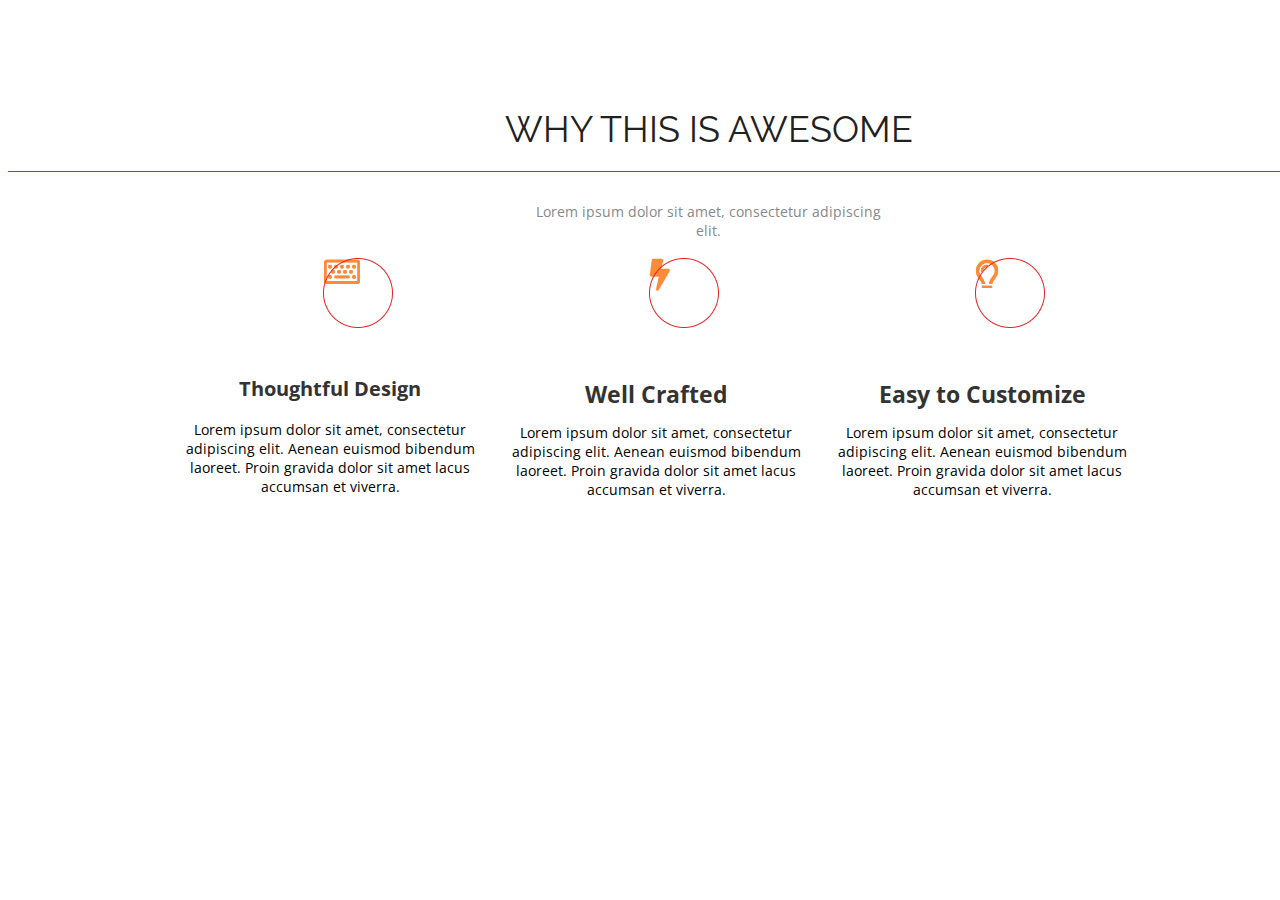
==== lesson 1/index.html @ b5c07af2 "change structure" ====
<!DOCTYPE html>
    <html>
        <head>
            <meta charset="UTF-8">
            <link rel="stylesheet" href="style.css">
            <link href="https://fonts.googleapis.com/css2?family=Open+Sans&family=Raleway&display=swap" rel="stylesheet">
            <title>Why this is awesome</title>

        </head>
        <body>
            <div class="container">

                <div class="header">
                    <h1>Why this is awesome</h1> 
                    <h2>Lorem ipsum dolor sit amet, consectetur adipiscing elit.</h2>
                </div>
                <div class="Features">
                    <div class="feature">
                        <div class="picture">
                            <img class="circle" src="img/circle.png" alt=" "/>
                            <img class="icon" src="img/noname image-1.png" alt=" "/>
                        </div>
                        <div class="title"><h3 class="title">Thoughtful Design</h3></div>
                        <div class="text">Lorem ipsum dolor sit amet, consectetur adipiscing 
                            elit. Aenean euismod bibendum laoreet. Proin 
                            gravida dolor sit amet lacus accumsan et viverra.
                        </div>
                    </div>

                    <div class="feature">
                        <div class="picture">
                            <img class="circle" src="img/circle.png" alt=" "/>
                            <img class="icon" src="img/noname image-2.png" alt=" "/>
                        </div>
                        <div class="title"><h3>Well Crafted</h3></div>
                        <div class="text">Lorem ipsum dolor sit amet, consectetur adipiscing 
                            elit. Aenean euismod bibendum laoreet. Proin 
                            gravida dolor sit amet lacus accumsan et viverra.
                        </div>
                    </div>

                    <div class="feature">
                        <div class="picture">
                            <img class="circle" src="img/circle.png" alt=" "/>
                            <img class="icon" src="img/noname image.png" alt=" "/>
                        </div>
                        <div class="title"><h3>Easy to Customize</h3></div>
                        <div class="text">Lorem ipsum dolor sit amet, consectetur adipiscing 
                            elit. Aenean euismod bibendum laoreet. Proin 
                            gravida dolor sit amet lacus accumsan et viverra.
                        </div>
                    </div>
                </div>
            </div>
        </body>
    </html>
---- lesson 1/style.css ----
.container {
    margin: 0 auto;
    background: white;
    max-width: 1400px;
    max-height: 595px;
    text-align: center;

}

.header {
    height: 250px;
}
.header h1 {
    font-family: 'Raleway', sans-serif;
    font-size: 36px;
    color: #212121;
    font-weight: 400;
    font-style: normal;
    text-transform: uppercase;
    text-align: center;
    padding: 100px 495px 25px 496px;
    margin: 0;
    border-bottom: 1px solid #E72424;
    width: 409px;
    height: 38px;
    
}


.header h2 {
    margin: 0;
    font-family: 'Open Sans', sans-serif;
    font-size: 14px;
    color: #86878B;
    font-weight: 400;
    font-style: normal;
    text-align: center;
    padding: 30px 518px 0 519px;
    width: 363px;
    height: 19px;
}


.Features {
    display: flex;
    justify-content: space-evenly;
    padding: 0 143px 89px 143px;
    
}

.feature {
    width: 350px;
    text-align: center;
    padding-left: 32px; 

}

.picture {
    position: relative;
    padding: 67px 0 30px 0;
    margin: auto;
    
}

.picture > img {
    position: absolute;
    top: 0;
    left: 140px;  
}

.picture > img:first-child {
    z-index: 2;
}

.title {
    font-family: 'Open Sans', sans-serif;
    font-size: 20px;
    color: #333333;
    font-weight: 700;
    font-style: normal;
    text-align: center;
    height: 29px;
}

.text {
    font-family: 'Open Sans', sans-serif;
    font-size: 14px;
    color: black;
    font-style: normal;
    font-weight: 400;
    padding-top: 16px;
}
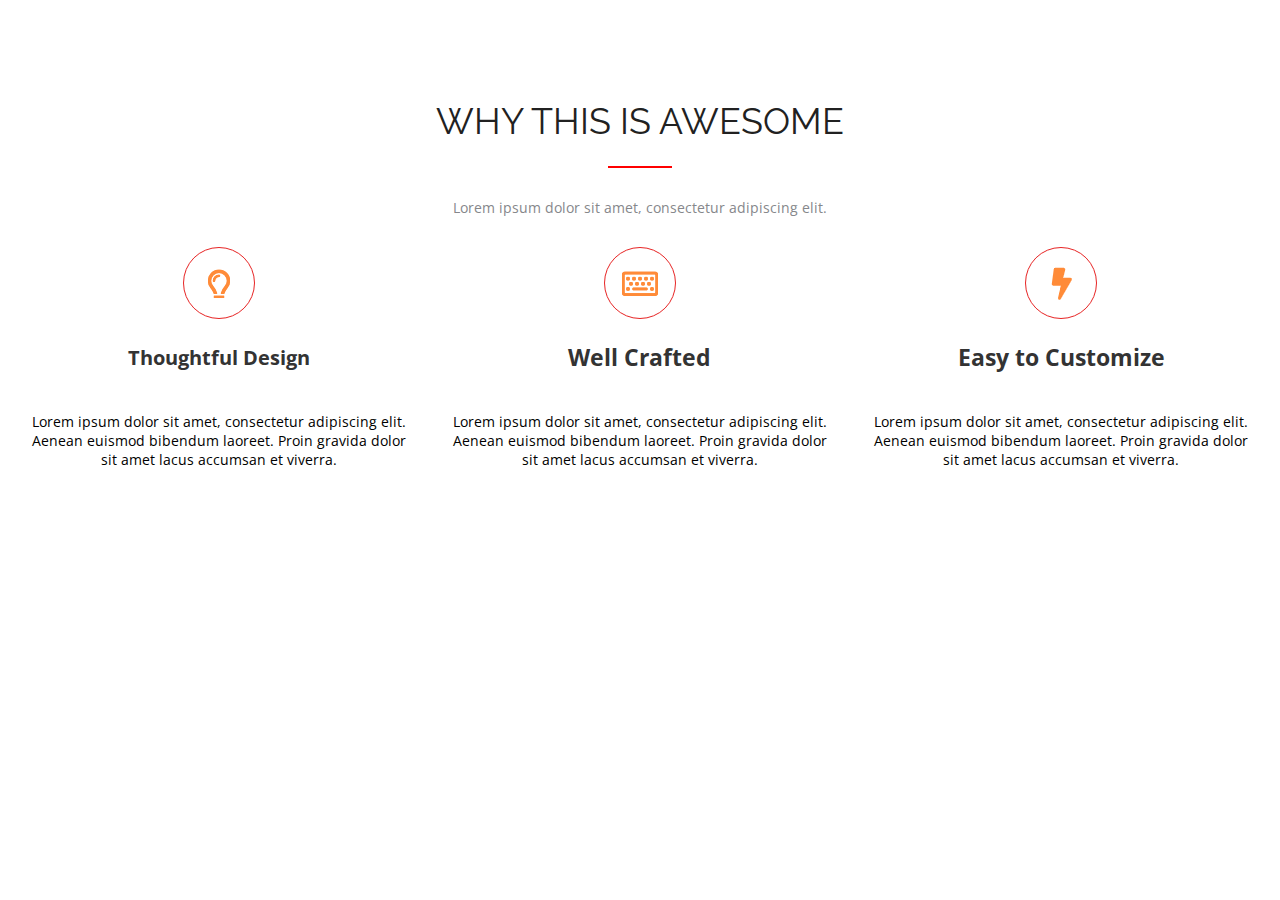
==== commit 3ae96cf2: "code correction by example lesson2" ====
--- a/lesson 1/index.html
+++ b/lesson 1/index.html
@@ -8,49 +8,50 @@
 
         </head>
         <body>
-            <div class="container">
 
                 <div class="header">
                     <h1>Why this is awesome</h1> 
+                    <hr class="red-bg" />
                     <h2>Lorem ipsum dolor sit amet, consectetur adipiscing elit.</h2>
                 </div>
-                <div class="Features">
-                    <div class="feature">
-                        <div class="picture">
-                            <img class="circle" src="img/circle.png" alt=" "/>
-                            <img class="icon" src="img/noname image-1.png" alt=" "/>
+                <div class="container">
+                    <div class="row">
+                        <div class="col-3">
+                            <div class="icon lamp">
+                                
+                                
+                            </div>
+                            <div class="title"><h3 class="title">Thoughtful Design</h3></div>
+                            <div class="text">Lorem ipsum dolor sit amet, consectetur adipiscing 
+                                elit. Aenean euismod bibendum laoreet. Proin 
+                                gravida dolor sit amet lacus accumsan et viverra.
+                            </div>
                         </div>
-                        <div class="title"><h3 class="title">Thoughtful Design</h3></div>
-                        <div class="text">Lorem ipsum dolor sit amet, consectetur adipiscing 
-                            elit. Aenean euismod bibendum laoreet. Proin 
-                            gravida dolor sit amet lacus accumsan et viverra.
+
+                        <div class="col-3">
+                            <div class="icon comp">
+                                
+                               
+                            </div>
+                            <div class="title"><h3>Well Crafted</h3></div>
+                            <div class="text">Lorem ipsum dolor sit amet, consectetur adipiscing 
+                                elit. Aenean euismod bibendum laoreet. Proin 
+                                gravida dolor sit amet lacus accumsan et viverra.
+                            </div>
                         </div>
-                    </div>
 
-                    <div class="feature">
-                        <div class="picture">
-                            <img class="circle" src="img/circle.png" alt=" "/>
-                            <img class="icon" src="img/noname image-2.png" alt=" "/>
-                        </div>
-                        <div class="title"><h3>Well Crafted</h3></div>
-                        <div class="text">Lorem ipsum dolor sit amet, consectetur adipiscing 
-                            elit. Aenean euismod bibendum laoreet. Proin 
-                            gravida dolor sit amet lacus accumsan et viverra.
-                        </div>
-                    </div>
-
-                    <div class="feature">
-                        <div class="picture">
-                            <img class="circle" src="img/circle.png" alt=" "/>
-                            <img class="icon" src="img/noname image.png" alt=" "/>
-                        </div>
-                        <div class="title"><h3>Easy to Customize</h3></div>
-                        <div class="text">Lorem ipsum dolor sit amet, consectetur adipiscing 
-                            elit. Aenean euismod bibendum laoreet. Proin 
-                            gravida dolor sit amet lacus accumsan et viverra.
+                        <div class="col-3">
+                            <div class="icon light">
+                                
+                               
+                            </div>
+                            <div class="title"><h3>Easy to Customize</h3></div>
+                            <div class="text">Lorem ipsum dolor sit amet, consectetur adipiscing 
+                                elit. Aenean euismod bibendum laoreet. Proin 
+                                gravida dolor sit amet lacus accumsan et viverra.
+                            </div>
                         </div>
                     </div>
                 </div>
-            </div>
         </body>
     </html>--- a/lesson 1/style.css
+++ b/lesson 1/style.css
@@ -1,14 +1,11 @@
-.container {
-    margin: 0 auto;
+body {
+    font-family: Arial, Helvetica, sans-serif;
     background: white;
-    max-width: 1400px;
-    max-height: 595px;
-    text-align: center;
-
+    
 }
 
 .header {
-    height: 250px;
+    text-align: center;
 }
 .header h1 {
     font-family: 'Raleway', sans-serif;
@@ -17,15 +14,21 @@
     font-weight: 400;
     font-style: normal;
     text-transform: uppercase;
-    text-align: center;
-    padding: 100px 495px 25px 496px;
-    margin: 0;
-    border-bottom: 1px solid #E72424;
-    width: 409px;
-    height: 38px;
     
+    line-height: 42px;
+    margin-top: 100px;
 }
 
+hr {
+    height: 2px;
+    width: 64px;
+    /*background-color: blue;*/
+}
+
+hr.red-bg {
+    background-color: red;
+    border: 0px;
+}
 
 .header h2 {
     margin: 0;
@@ -34,42 +37,61 @@
     color: #86878B;
     font-weight: 400;
     font-style: normal;
-    text-align: center;
-    padding: 30px 518px 0 519px;
-    width: 363px;
-    height: 19px;
+    line-height: 19px;
+    margin: 30px 0;
+    
+    
 }
 
 
-.Features {
-    display: flex;
-    justify-content: space-evenly;
-    padding: 0 143px 89px 143px;
-    
+.container {
+    width: 100%;
+    margin-right: auto;
+    margin-left: auto;
+    /*border: 1px solid red;*/
 }
 
-.feature {
-    width: 350px;
-    text-align: center;
-    padding-left: 32px; 
+.row {
+    display: flex;
+    flex-wrap: wrap;
+   /* border: 1px solid green;*/
 
 }
 
-.picture {
+.col-3 {
     position: relative;
-    padding: 67px 0 30px 0;
-    margin: auto;
-    
+    width: 100%;
+    min-height: 1px;
+    padding-right: 15px;
+    padding-left: 15px;
+    /*border: 1px solid blue;*/
+    flex-basis: 0;
+    -webkit-box-flex: 1;
+    -ms-flex-positive: 1;
+    flex-grow: 1;
+    max-width: 100%;
 }
 
-.picture > img {
-    position: absolute;
-    top: 0;
-    left: 140px;  
+
+.icon {
+    border: 1px solid #E72424;
+    width: 70px;
+    height: 70px;
+    border-radius: 50%;
+    margin-right: auto;
+    margin-left: auto;
+    display: flex;
+    justify-content: center;
+}
+.lamp {
+    background: url('../lesson 1/img/lamp.png') center center no-repeat;
+}
+.comp {
+    background: url('../lesson 1/img/comp.png') center center no-repeat;
 }
 
-.picture > img:first-child {
-    z-index: 2;
+.light {
+    background: url('../lesson 1/img/light.png') center center no-repeat;
 }
 
 .title {
@@ -77,9 +99,10 @@
     font-size: 20px;
     color: #333333;
     font-weight: 700;
+    line-height: 27px;
     font-style: normal;
     text-align: center;
-    height: 29px;
+    margin: 25px 0;
 }
 
 .text {
@@ -89,4 +112,6 @@
     font-style: normal;
     font-weight: 400;
     padding-top: 16px;
+    line-height: 19px;
+    text-align: center;
 }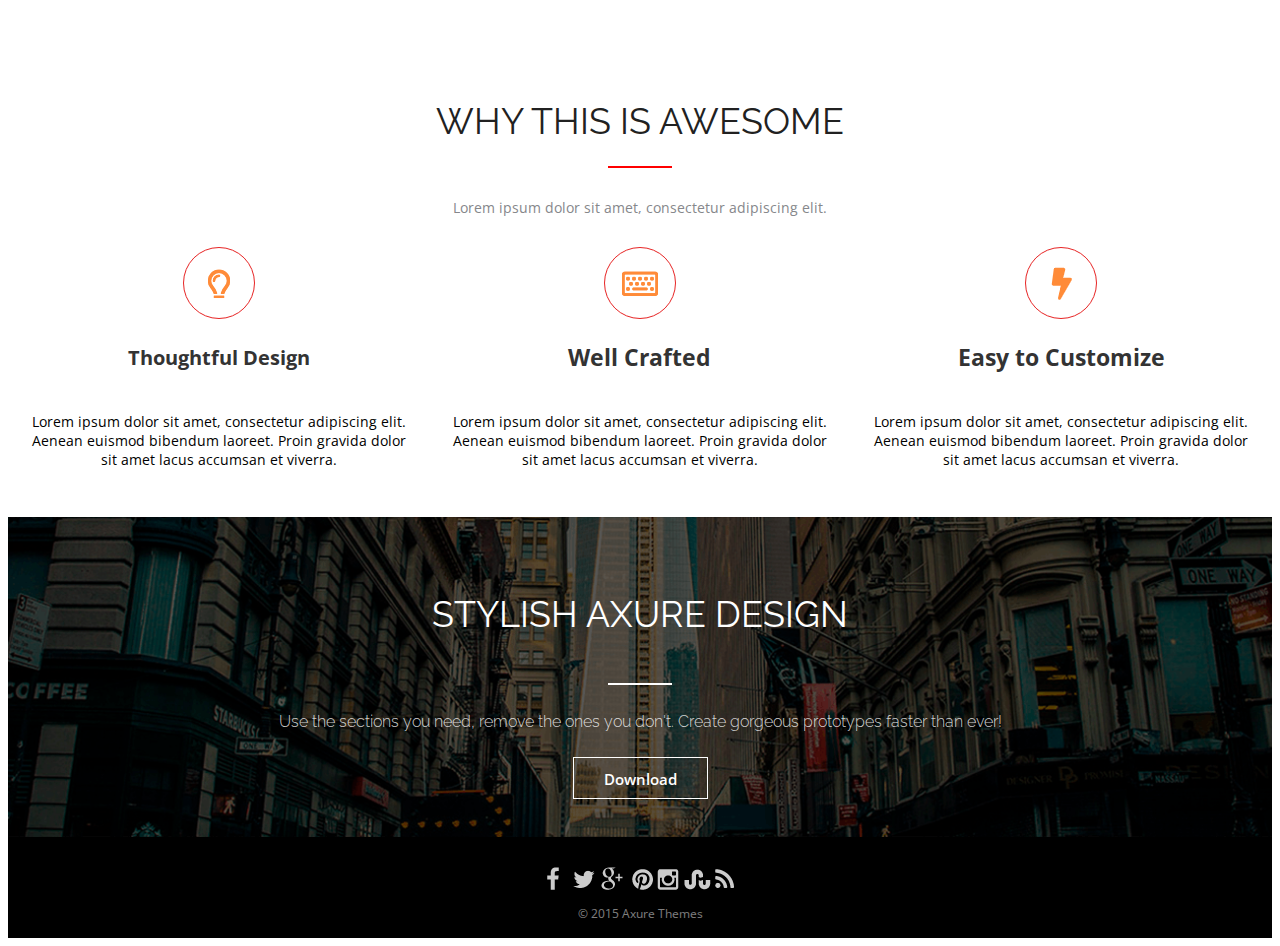
==== commit 8cbd9b60: "page 3" ====
--- a/lesson 1/index.html
+++ b/lesson 1/index.html
@@ -53,5 +53,33 @@
                         </div>
                     </div>
                 </div>
+                
+                <div class="container-2">
+                    <div class="about">
+                        <h4>STYLISH AXURE DESIGN</h4>
+                        <hr class="white-bg" />
+                        <h5>Use the sections you need, remove the ones you don't.  Create gorgeous prototypes faster than ever!</h5>
+                        <div class="button">
+                            <button type="button">Download</button>
+                        </div>
+                    </div>
+                </div>
+
+                
+                
+
+
+                <div class="footer">
+                    <nav class="footer-navigation">
+                        <a href="https://www.facebook.com"><img src="../lesson 3/img/logo-f.png"></a>
+                        <a href="https://twitter.com"><img src="../lesson 3/img/logo-t.png"></a>
+                        <a href="https://www.google.by/?gws_rd=ssl"><img src="../lesson 3/img/logo-g.png"></a>
+                        <a href="https://www.pinterest.ru"><img src="../lesson 3/img/logo-p.png"></a>
+                        <a href="https://www.instagram.com"><img src="../lesson 3/img/logo-i.png"></a>
+                        <a href="https://www.flaticon.com/ru/stickers"><img src="../lesson 3/img/logo-l.png"></a>
+                        <a href="https://play.google.com/store/apps/details?id=com.adobe.reader&hl=ru&gl=US"><img src="../lesson 3/img/logo-o.png"></a>
+                    </nav>
+                    <p>© 2015 Axure Themes</p>
+                </div>
         </body>
     </html>--- a/lesson 1/style.css
+++ b/lesson 1/style.css
@@ -114,4 +114,129 @@
     padding-top: 16px;
     line-height: 19px;
     text-align: center;
+}
+
+
+.container-2 {
+    
+    background: url('../lesson 3/img/fon.png') center center no-repeat;
+    margin: auto;
+    width: 100%;
+    position: relative;
+    
+    background-size: cover;
+    /*max-width: 1400px;
+    min-height: 326px;*/
+    
+}
+
+.container-2:after {
+    position: absolute;
+    background: rgba(0, 0, 0, 0.65);
+    z-index: 2;
+    content: '';
+    top: 0;
+    left: 0;
+    right: 0;
+    bottom: 0;
+}
+
+.about {
+    position: relative;
+    z-index: 3;
+}
+
+
+h4 {
+    font-family: Raleway;
+    font-style: normal;
+    font-weight: normal;
+    font-size: 36px;
+    line-height: 42px;
+    text-align: center;
+    color: #FFFFFF;
+    text-transform: uppercase;
+
+    padding: 76px 0 0;
+    
+}
+
+hr.white-bg {
+    background: #FFFFFF;
+    border: 0px;
+    height: 2px;
+    width: 64px;
+}
+
+h5 {
+    font-family: Raleway;
+    font-style: normal;
+    font-weight: 300;
+    font-size: 16px;
+    line-height: 19px;
+    text-align: center;
+    color: rgba(255, 255, 255, 0.8);
+
+}
+
+
+.button {
+    display: flex;
+    justify-content: center;
+    padding-bottom: 38px;
+}
+button {
+    background: none;
+    padding: 11px 26px;
+    text-align: center;
+    font-family: 'Open Sans';
+    font-style: normal;
+    font-weight: 600;
+    font-size: 15px;
+    line-height: 20px;
+    width: 135px;
+    height: 42px;
+    border: 1px solid #FFFFFF;
+    color: #FFFFFF;
+    display: flex;
+    justify-content: center;
+
+}
+
+.footer {
+    background: #000000;
+    margin: 0;
+    height: 101px;
+    display: flex;
+    flex-direction: column;
+    /*justify-content: center;*/
+    
+
+}
+
+.footer-navigation {
+    display: flex;
+    justify-content: center;
+    padding: 30px 0 0;
+   
+}
+
+.footer-navigation img {
+    width: 100%;
+    max-height: 30px;
+    
+}
+
+.footer p {
+    font-family: 'Open Sans';
+    font-style: normal;
+    font-weight: normal;
+    font-size: 12px;
+    line-height: 16px;
+    text-align: center;
+
+    
+    color: rgba(255, 255, 255, 0.5);
+    height: 15px;
+    
 }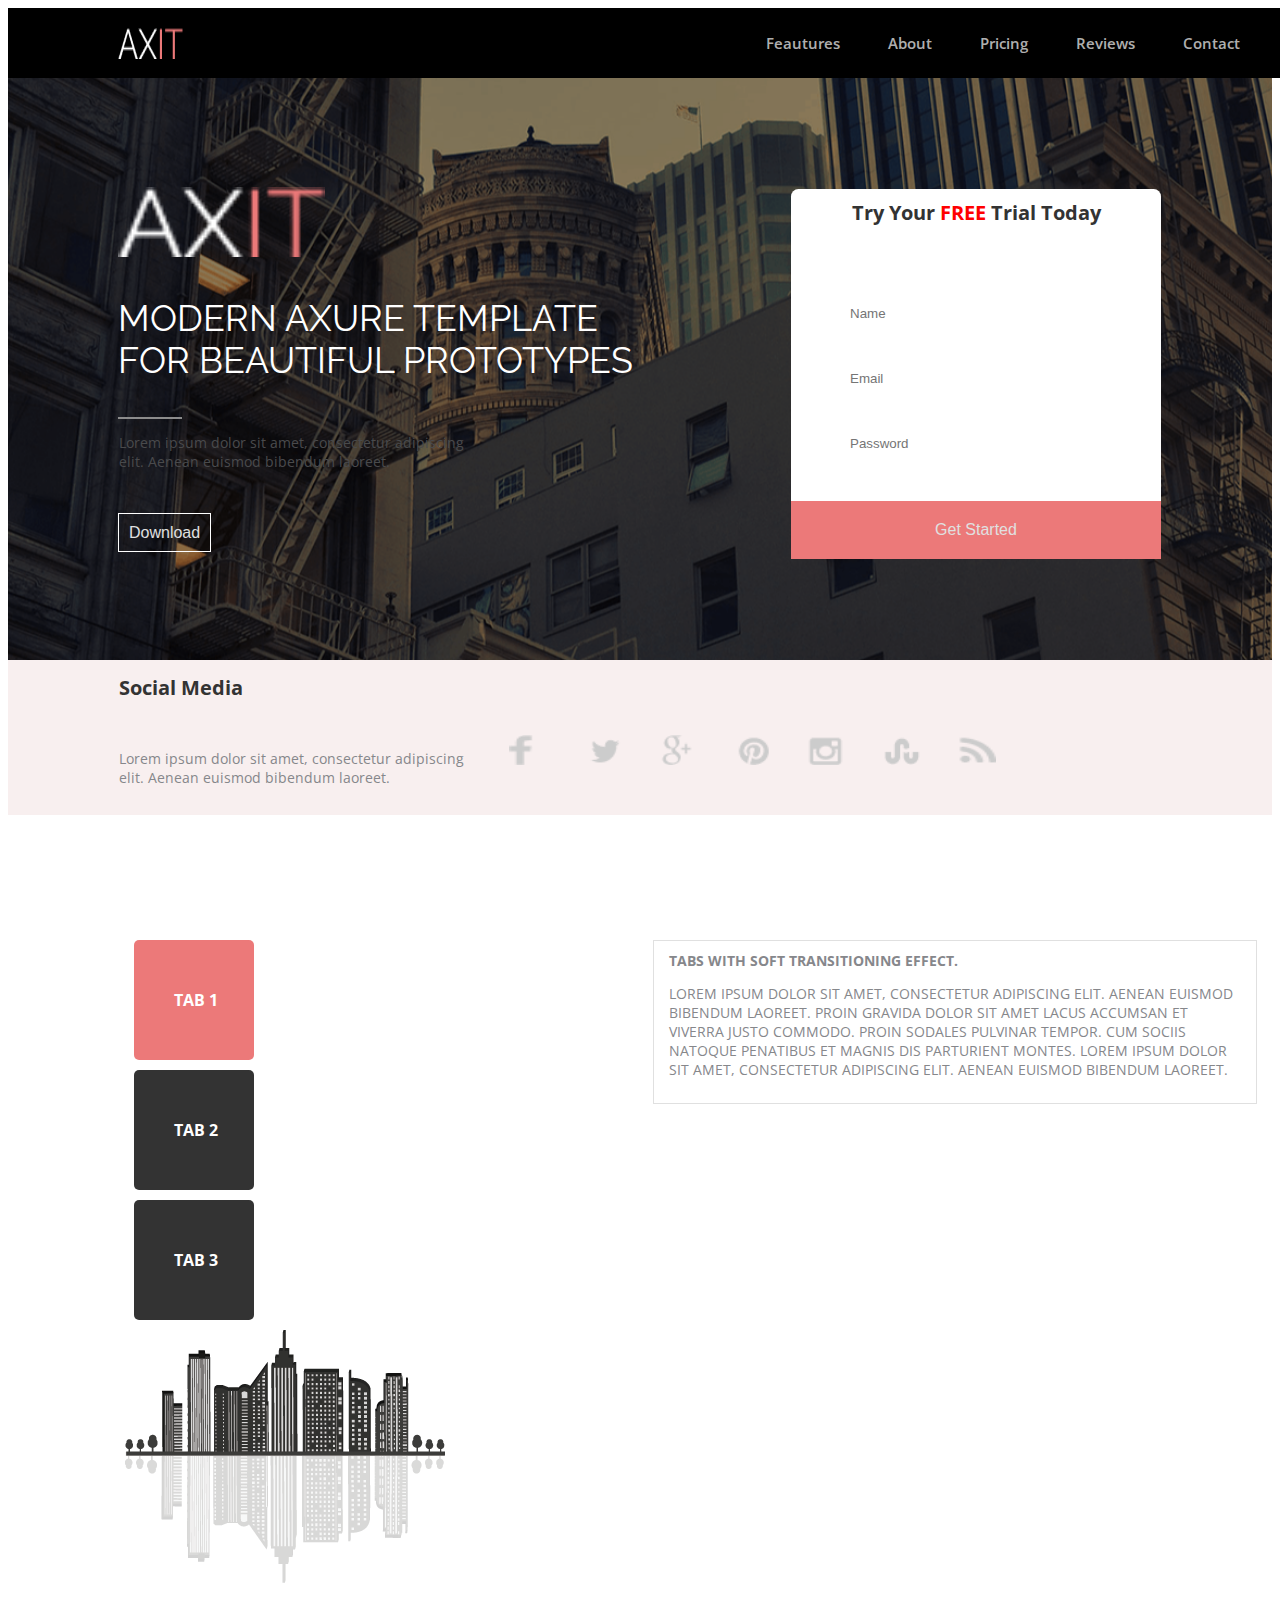
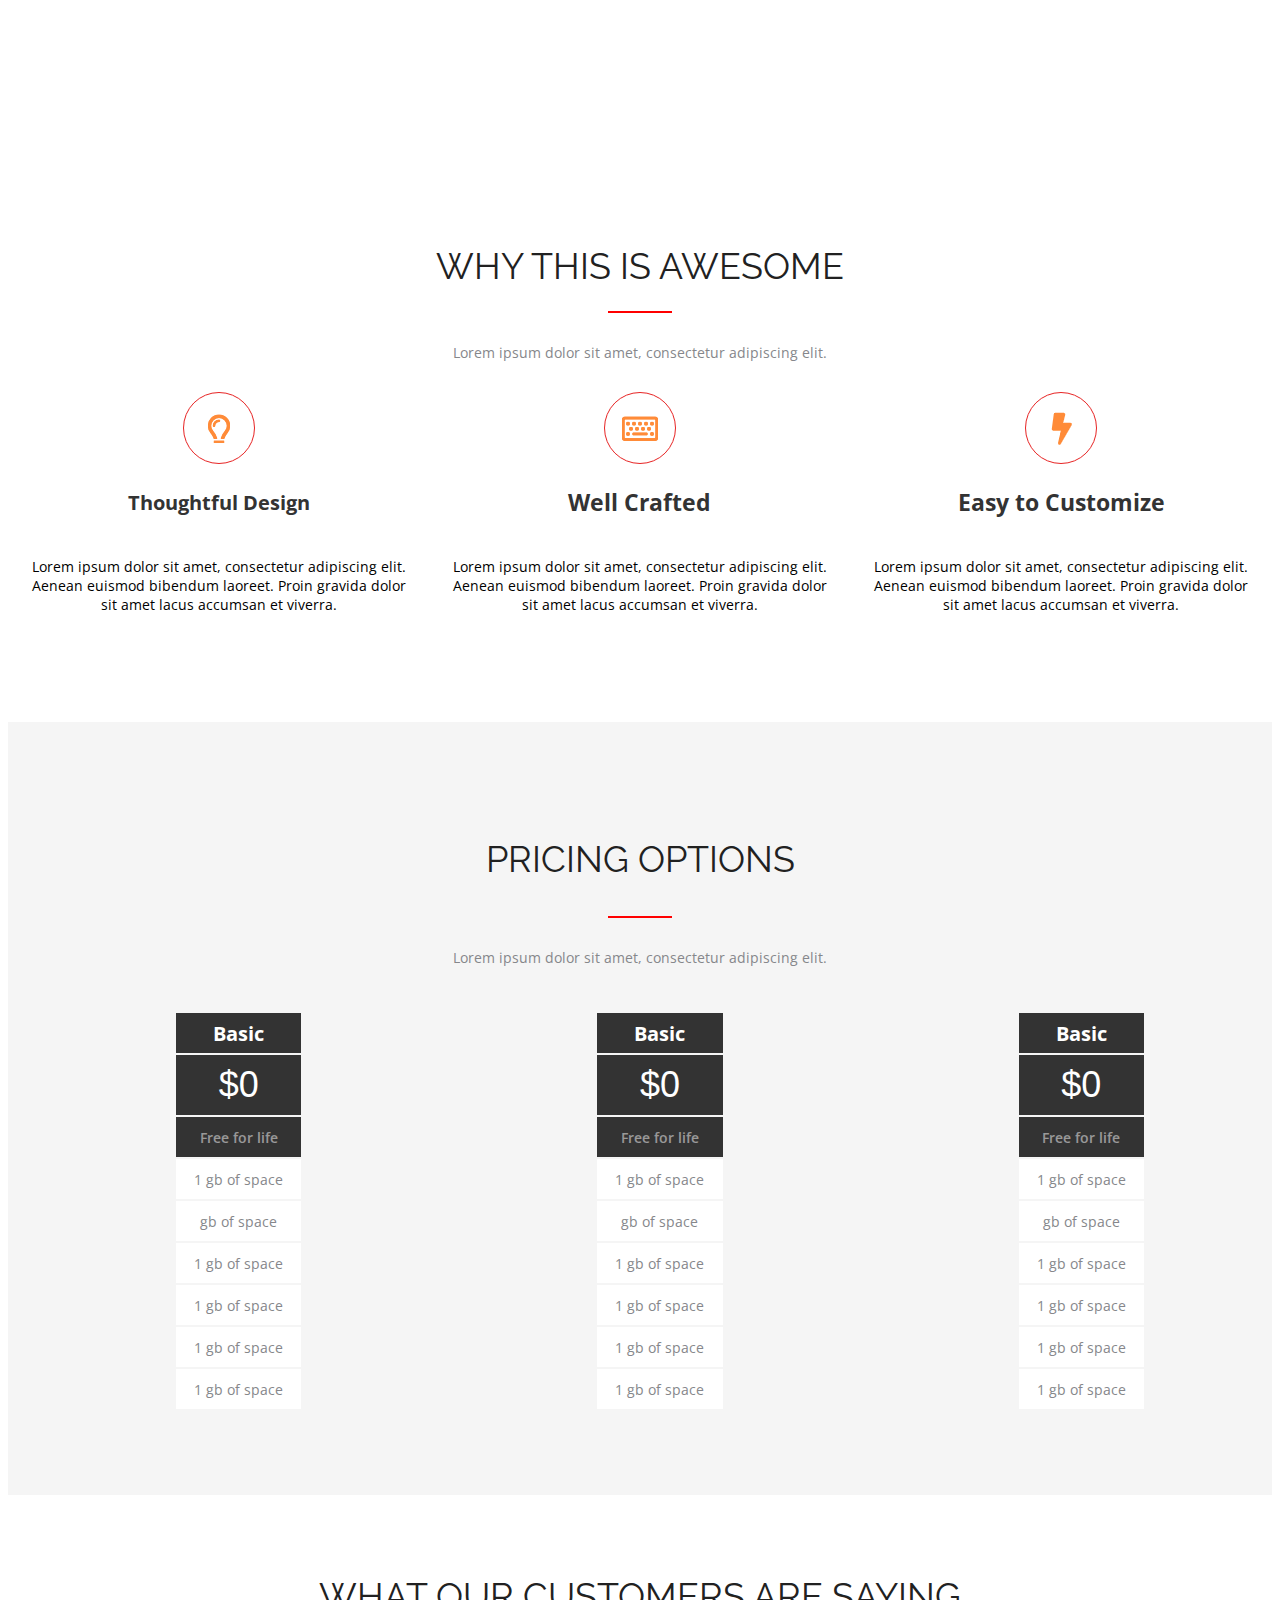
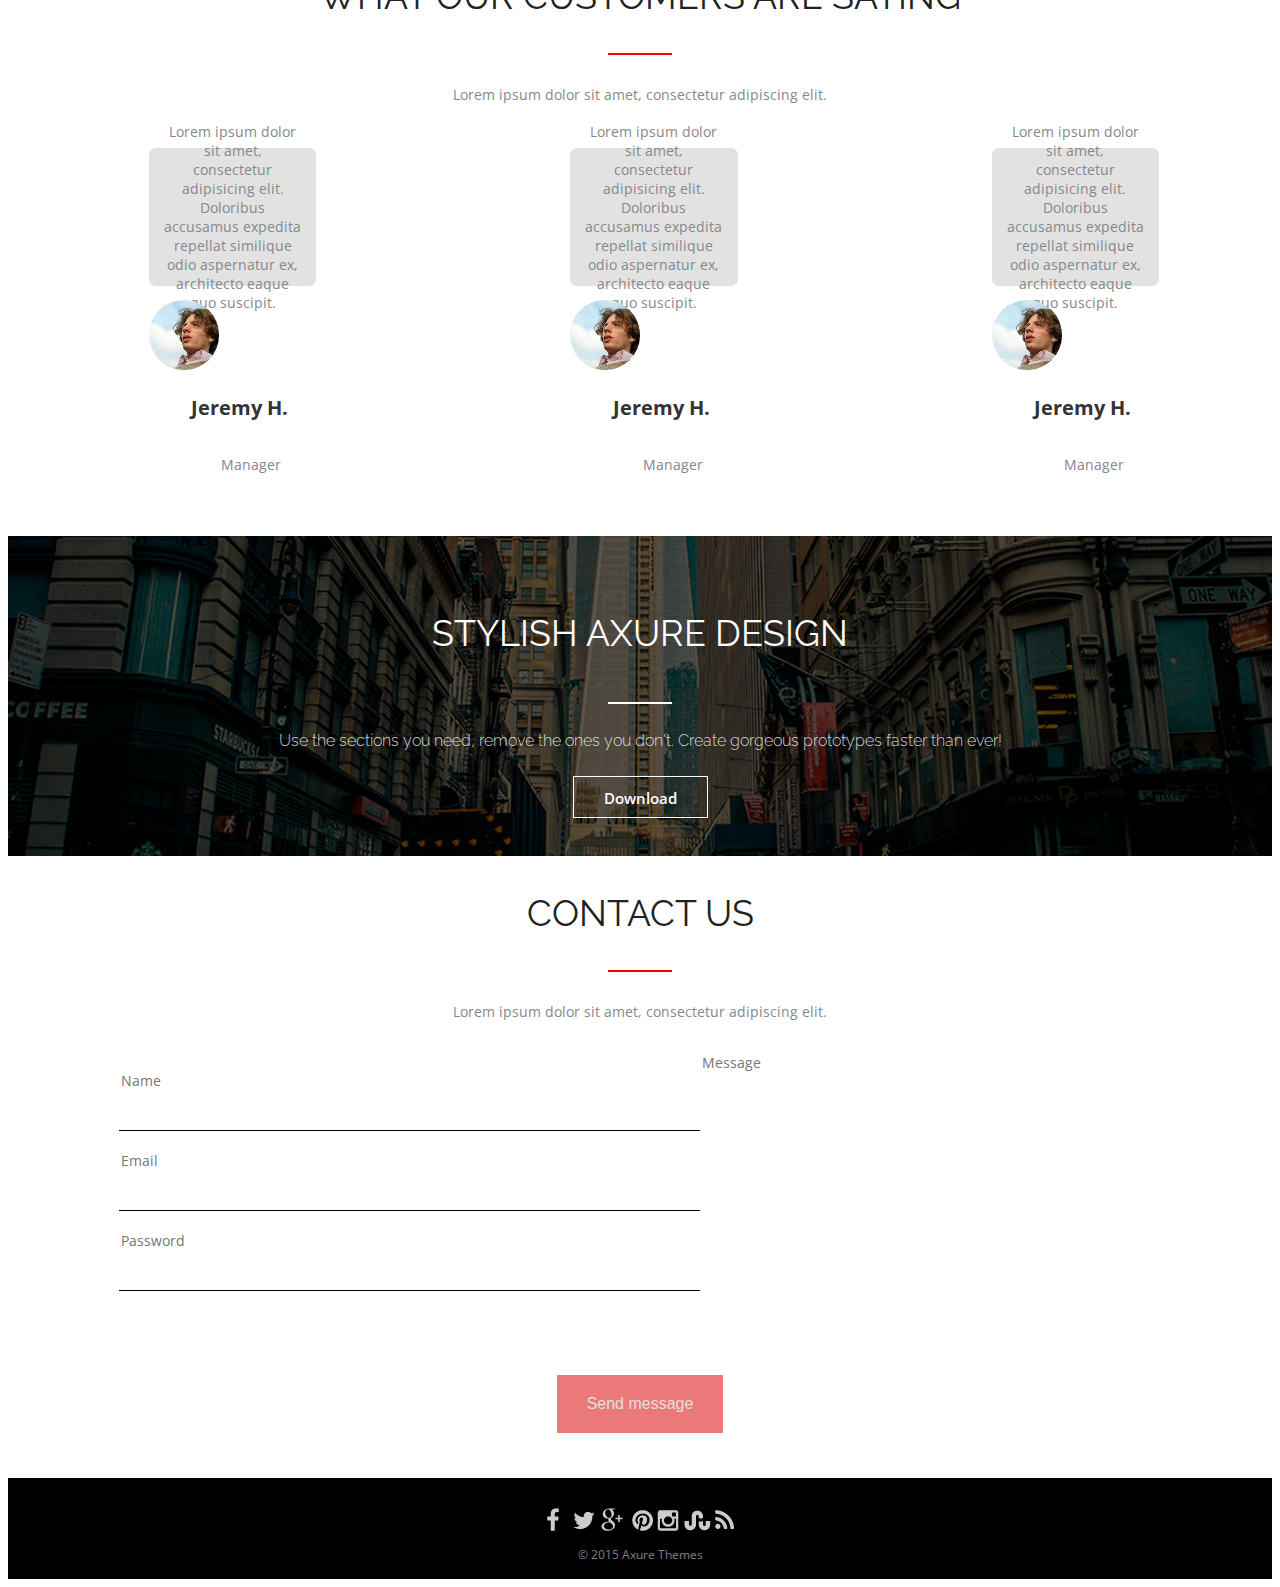
==== commit a94843ed: "lesson3+lesson4" ====
--- a/lesson 1/index.html
+++ b/lesson 1/index.html
@@ -8,8 +8,96 @@
 
         </head>
         <body>
-
-                <div class="header">
+            <div class="main-header">
+                <img src="../lesson 4/logotype.png" alt="logotype" />
+                <nav class="main-nav">
+                
+                        <a href="#feautures">Feautures</a>
+                        <a href="#about">About</a>
+                        <a href="#pricing">Pricing</a>
+                        <a href="#reviews">Reviews</a>
+                        <a href="#contact">Contact</a>
+                
+
+                </nav>
+            </div>
+
+            <div class="container-5">
+                <div class="text-container-5">
+                    <img class="main-logo" src="../lesson 4/logotype.png" alt="logotype"/>
+                    <p class="main-info">
+                        MODERN AXURE TEMPLATE FOR BEAUTIFUL PROTOTYPES
+                    </p>
+                    <hr class="white-bg" />
+                    <p class="info-social">Lorem ipsum dolor sit amet, consectetur adipiscing elit. 
+                        Aenean euismod bibendum laoreet.</p>
+                    <div class="button-main">
+                        <a href="#button">Download</a>
+                    </div>
+                </div>    
+                <div class="forma">
+                    <form>
+                        <legend>Try Your <font color="red"> FREE</font> Trial Today</legend>                                <input type="text" required placeholder="Name"></br>
+                        <input type="email" required placeholder="Email"></br>
+                        <input type="password" required placeholder="Password"></br>
+                        <a class="forma-1" href="#button-1">Get Started</a>
+                    </form>
+                </div>
+                
+            </div>
+
+            <div class="social">
+                <p class="social-media">Social Media</p>
+                <div class="about-social">
+                    <p class="info-social">Lorem ipsum dolor sit amet, consectetur adipiscing elit. 
+                        Aenean euismod bibendum laoreet.</p>
+                    <nav class="navigation">
+                        <a href="https://www.facebook.com"><img src="../lesson 3/img/logo-f.png"></a>
+                        <a href="https://twitter.com"><img src="../lesson 3/img/logo-t.png"></a>
+                        <a href="https://www.google.by/?gws_rd=ssl"><img src="../lesson 3/img/logo-g.png"></a>
+                        <a href="https://www.pinterest.ru"><img src="../lesson 3/img/logo-p.png"></a>
+                        <a href="https://www.instagram.com"><img src="../lesson 3/img/logo-i.png"></a>
+                        <a href="https://www.flaticon.com/ru/stickers"><img src="../lesson 3/img/logo-l.png"></a>
+                        <a href="https://play.google.com/store/apps/details?id=com.adobe.reader&hl=ru&gl=US"><img src="../lesson 3/img/logo-o.png"></a>
+                    </nav>
+                </div>
+            </div>
+
+
+
+            <div id="feautures" class="container tabs-box">
+                <div class="row">
+                    <input type="radio" name="tab-btn" id="tab-btn-1" value="" checked="checked" />
+                    <input type="radio" name="tab-btn" id="tab-btn-2" />
+                    <input type="radio" name="tab-btn" id="tab-btn-3" />
+                    <div class="col-3 tabs-container">
+                        <div class="tabs">
+                            <label for="tab-btn-1"><div>Tab 1</div></label>
+                            <label for="tab-btn-2"><div>Tab 2</div></label>
+                            <label for="tab-btn-3"><div>Tab 3</div></label>
+                        </div>
+                    </div>
+                    <div class="col-3 tabs-text-container">
+                        <div id="text-block-1"><strong>Tabs with soft transitioning effect.</strong><br/>
+                            <p>Lorem ipsum dolor sit amet, consectetur adipiscing elit. Aenean euismod 
+                                bibendum laoreet. Proin gravida dolor sit amet lacus accumsan et viverra 
+                                justo commodo. Proin sodales pulvinar tempor. Cum sociis natoque 
+                                penatibus et magnis dis parturient montes.
+                                
+                                Lorem ipsum dolor sit amet, consectetur adipiscing elit. Aenean euismod 
+                                bibendum laoreet.</p>
+                        </div>
+                        <div id="text-block-2">Text 2</div>
+                        <div id="text-block-3">Text 3</div>
+                    </div>
+                    <div class="town">
+                        <img src="../lesson 4/town.png" alt="town" />
+                    </div>
+                </div>
+            </div>
+                
+
+                <div id="about" class="header">
                     <h1>Why this is awesome</h1> 
                     <hr class="red-bg" />
                     <h2>Lorem ipsum dolor sit amet, consectetur adipiscing elit.</h2>
@@ -18,8 +106,6 @@
                     <div class="row">
                         <div class="col-3">
                             <div class="icon lamp">
-                                
-                                
                             </div>
                             <div class="title"><h3 class="title">Thoughtful Design</h3></div>
                             <div class="text">Lorem ipsum dolor sit amet, consectetur adipiscing 
@@ -27,11 +113,8 @@
                                 gravida dolor sit amet lacus accumsan et viverra.
                             </div>
                         </div>
-
-                        <div class="col-3">
-                            <div class="icon comp">
-                                
-                               
+                        <div class="col-3">
+                            <div class="icon comp">    
                             </div>
                             <div class="title"><h3>Well Crafted</h3></div>
                             <div class="text">Lorem ipsum dolor sit amet, consectetur adipiscing 
@@ -39,11 +122,8 @@
                                 gravida dolor sit amet lacus accumsan et viverra.
                             </div>
                         </div>
-
-                        <div class="col-3">
-                            <div class="icon light">
-                                
-                               
+                        <div class="col-3">
+                            <div class="icon light"> 
                             </div>
                             <div class="title"><h3>Easy to Customize</h3></div>
                             <div class="text">Lorem ipsum dolor sit amet, consectetur adipiscing 
@@ -53,7 +133,110 @@
                         </div>
                     </div>
                 </div>
-                
+
+                <div id="pricing" class="container-grey">
+                <div class="container-3">
+                    <p class="block-title">pricing options</p>
+                    <hr class="red-bg" />
+                    <h2>Lorem ipsum dolor sit amet, consectetur adipiscing elit.</h2>
+                    <div class="row">
+                        <div class="col-3">
+                            <ul class="price-list">
+                                <li><span>Basic</span></li>
+                                <li><span>$0</span></li>
+                                <li><span>Free for life</span></li>
+                                <li><span>1 gb of space</span></li>
+                                <li><span>gb of space</span></li>
+                                <li><span>1 gb of space</span></li>
+                                <li><span>1 gb of space</span></li>
+                                <li><span>1 gb of space</span></li>
+                                <li><span>1 gb of space</span></li>
+                            </ul>
+                        </div>
+                        <div class="col-3">
+                            <ul class="price-list">
+                                <li><span>Basic</span></li>
+                                <li><span>$0</span></li>
+                                <li><span>Free for life</span></li>
+                                <li><span>1 gb of space</span></li>
+                                <li><span>gb of space</span></li>
+                                <li><span>1 gb of space</span></li>
+                                <li><span>1 gb of space</span></li>
+                                <li><span>1 gb of space</span></li>
+                                <li><span>1 gb of space</span></li>
+                            </ul>
+                        </div>
+                        <div class="col-3">
+                            <ul class="price-list">
+                                <li><span>Basic</span></li>
+                                <li><span>$0</span></li>
+                                <li><span>Free for life</span></li>
+                                <li><span>1 gb of space</span></li>
+                                <li><span>gb of space</span></li>
+                                <li><span>1 gb of space</span></li>
+                                <li><span>1 gb of space</span></li>
+                                <li><span>1 gb of space</span></li>
+                                <li><span>1 gb of space</span></li>
+                            </ul>
+                        </div>
+                    </div>
+                </div>
+                </div>
+
+                <div id="reviews" class="container-4">
+                    <p class="block-title">what our customers are saying</p>
+                    <hr class="red-bg" />
+                    <h2>Lorem ipsum dolor sit amet, consectetur adipiscing elit.</h2>
+                    <div class="row">
+                        <div class="col-3">
+                            <p class="info-text">Lorem ipsum dolor sit amet, 
+                                consectetur adipisicing elit. Doloribus 
+                                accusamus expedita repellat similique 
+                                odio aspernatur ex, architecto eaque 
+                                quo suscipit.
+                            </p>
+                            <div class="info">
+                                <img src="../lesson 4/avatar.png" alt=""/>
+                                <div class="job">
+                                    <p class="name">Jeremy H.</p>
+                                    <p class="prof">Manager</p>
+                                </div>
+                            </div>
+                        </div>
+                        <div class="col-3">
+                            <p class="info-text">Lorem ipsum dolor sit amet, 
+                                consectetur adipisicing elit. Doloribus 
+                                accusamus expedita repellat similique 
+                                odio aspernatur ex, architecto eaque 
+                                quo suscipit.
+                            </p>
+                            <div class="info">
+                                <img src="../lesson 4/avatar.png" alt=""/>
+                                <div class="job">
+                                    <p class="name">Jeremy H.</p>
+                                    <p class="prof">Manager</p>
+                                </div>
+                            </div>
+                        </div>
+                        <div class="col-3">
+                            <p class="info-text">Lorem ipsum dolor sit amet, 
+                                consectetur adipisicing elit. Doloribus 
+                                accusamus expedita repellat similique 
+                                odio aspernatur ex, architecto eaque 
+                                quo suscipit.
+                            </p>
+                            <div class="info">
+                                <img src="../lesson 4/avatar.png" alt=""/>
+                                <div class="job">
+                                    <p class="name">Jeremy H.</p>
+                                    <p class="prof">Manager</p>
+                                </div>
+                            </div>
+                        </div>
+                        
+                    </div>
+                </div>
+
                 <div class="container-2">
                     <div class="about">
                         <h4>STYLISH AXURE DESIGN</h4>
@@ -65,9 +248,24 @@
                     </div>
                 </div>
 
-                
-                
-
+                <div id="contact" class="container-6">
+                    <p class="contact-us">contact us</p>
+                    <hr class="red-bg" />
+                    <h2>Lorem ipsum dolor sit amet, consectetur adipiscing elit.</h2>
+                    <div class="forma-2">
+                        <div class="info-forma">
+                            <input type="name" size="70" required placeholder="Name"><br/>
+                            <input type="email" size="70" required placeholder="Email"><br/>
+                            <input type="password" size="70" required placeholder="Password"><br/>
+                        </div>
+                        <div class="info-massage">
+                            <textarea rows="15" cols="100" required placeholder="Message"></textarea>
+                        </div>
+                    </div>   
+                        <a class="forma-1" href="#button-1">Send message</a>
+                    
+                </div>
+                
 
                 <div class="footer">
                     <nav class="footer-navigation">
--- a/lesson 1/style.css
+++ b/lesson 1/style.css
@@ -3,20 +3,298 @@
     background: white;
     
 }
+/*Шапка и навигация*/
+
+.main-header {
+    width: 100%;
+    margin-right: auto;
+    margin-left: auto;
+    background: #000000;
+    display: flex;
+    justify-content: space-between;
+    position: fixed;
+    z-index: 9;
+    
+}
+.main-header img {
+    max-width: 68px;
+    max-height: 31px;
+    padding-top: 20px;
+    padding-left: 110px;
+}
+.main-nav {
+    display: flex;
+    justify-content: center;
+    
+}
+.main-nav a {
+    color: rgba(255, 255, 255, 0.7);
+    font-family: 'Open Sans';
+    font-style: normal;
+    font-weight: 600;
+    font-size: 15px;
+    line-height: 20px;
+    
+    text-align: center;
+    text-transform: capitalize;
+    padding: 25px 48px 25px 0;
+    text-decoration: none;
+    
+}
+.main-nav:hover a {
+    text-decoration: none;
+}
+
+/*Основная информация*/
+
+.container-5 {
+    background: url('../lesson 4/bg.png') center center no-repeat;
+    margin: auto auto -20px;
+    
+    width: 100%;
+    position: relative;
+    background-size: cover;
+    padding-bottom: 101px;
+    display: flex;
+    justify-content: space-between;
+    padding-top: 70px;
+}
+
+.container-5:after {
+    position: absolute;
+    background: rgba(0, 0, 0, 0.45);
+    z-index: 2;
+    content: '';
+    top: 0;
+    left: 0;
+    right: 0;
+    bottom: 0;
+}
+
+.main-logo {
+    position: relative;
+    z-index: 3;
+    margin-top: 109px;
+    padding-left: 110px;
+    height: 70px;
+}
+.container-5 hr.white-bg {
+    text-align: left;
+    margin: 0 auto 0 110px;
+    
+}
+.main-info {
+    font-family: Raleway;
+    font-style: normal;
+    font-weight: normal;
+    font-size: 36px;
+    line-height: 42px;
+
+    color: #FFFFFF;
+    position: relative;
+    z-index: 4;
+    width: 544px;
+    padding-left: 110px;
+    }
+
+.button-main a {
+    text-decoration: none;
+    color: #e0e0e0;
+    position: relative;
+    z-index: 4;
+    border: 1px solid white;
+    padding: 10px;
+   
+}
+.button-main {
+    margin: 39px 0 0 110px;
+}
+
+.container-5 .forma {
+    float: right;
+    background: white;
+    position: relative;
+    z-index: 5;
+    width: 370px;
+    height: 370px;
+    margin: 111px 111px 0 0;
+    border-radius: 2%;
+}
+.forma legend {
+    font-family: Open Sans;
+    font-style: normal;
+    font-weight: bold;
+    font-size: 20px;
+    line-height: 27px;
+    text-align: center;
+    color: #333333;
+    padding: 10px 10px 50px 10px;
+}
+.forma input {
+    padding: 30px 59px 20px;
+    border: none;
+    
+}
+.forma-1 {
+    display: block;
+    margin-top: 30px;
+    max-height: 54px;
+    max-width: 370px;
+    background: #EC7979;
+    text-decoration: none;
+    color: #e0e0e0;
+    text-align: center;
+    padding-top: 20px;
+    padding-bottom: 20px;
+}
+
+/*Главные иконки-ссылки*/
+
+.social {
+    background: #F8EFEF;
+    width: 100%;
+    margin-right: auto;
+    margin-left: auto;
+    margin-bottom: 125px;
+    
+}
+.social-media {
+    font-family: Open Sans;
+    font-style: normal;
+    font-weight: bold;
+    font-size: 20px;
+    line-height: 27px;
+    display: flex;
+    align-items: center;
+    padding: 14px 0 14px 111px;
+    color: #333333;
+    width: 125px;
+
+}
+.about-social {
+    display: flex;
+    justify-content: space-between;
+}
+.info-social {
+    font-family: Open Sans;
+    font-style: normal;
+    font-weight: normal;
+    font-size: 14px;
+    line-height: 19px;
+    display: flex;
+    align-items: center;
+    padding: 0 0 14px 111px;
+    color: #86878B;
+    width: 365px;
+}
+.navigation {
+    width: 684px;
+    padding-right: 117px;
+    
+}
+
+.navigation img {
+    width: 40px;
+    height: 30px;
+    padding-left: 30px;
+}
+
+/*Контейнер с переключателями*/
+
+.tabs-box .tabs {
+    font-size: 0;
+    display: flex;
+    flex-direction: column;
+    font-family: Open Sans;
+    font-style: normal;
+    font-weight: bold;
+    font-size: 15px;
+    line-height: 20px;
+    text-align: center;
+    text-transform: uppercase;
+    color: #FFFFFF;  
+}
+.tabs-box .tabs div {
+    display: flex;
+    align-items: center;
+    padding-left: 40px;
+
+}
+
+
+.tabs-box .row > input[type="radio"] {
+    display: none;
+}
+
+
+/* отобразить контент, связанный с вабранной радиокнопкой (input type="radio") */
+.tabs-box .row #tab-btn-1:checked ~ div.tabs-text-container #text-block-1,
+.tabs-box .row #tab-btn-2:checked ~ div.tabs-text-container #text-block-2,
+.tabs-box .row #tab-btn-3:checked ~ div.tabs-text-container #text-block-3 {
+    display: block;
+    font-family: Open Sans;
+    font-style: normal;
+    font-weight: normal;
+    font-size: 14px;
+    line-height: 19px;
+    text-transform: uppercase;
+    color: #86878B;
+    width: 572px;
+}
+
+
+.tabs-box .tabs-container .tabs > label {
+    display: flex;
+    text-align: center;
+    vertical-align: middle;
+    user-select: none;
+    background-color: #333333;
+    border-radius: 5px;
+    font-size: 16px;
+    line-height: 1.5;
+    transition: color 0.15s ease-in-out, background-color 0.15s ease-in-out;
+    cursor: pointer;
+    width: 120px;
+    height: 120px;
+    margin-bottom: 10px;
+    margin-left: 111px;
+}
+
+.tabs-box .row > #tab-btn-1:checked ~ .tabs-container label[for="tab-btn-1"],
+.tabs-box .row > #tab-btn-2:checked ~ .tabs-container label[for="tab-btn-2"],
+.tabs-box .row > #tab-btn-3:checked ~ .tabs-container label[for="tab-btn-3"] {
+    background-color: #EC7979;
+}
+    /* скрыть контент по умолчанию */
+
+.tabs-box .tabs-text-container div {
+    display: none;
+    border: 1px solid #e0e0e0;
+    padding: 10px 15px;
+    font-size: 16px;
+}
+
+.town {
+    padding: 0 117px 50px;
+    
+}
+
+/*Информация о продукте*/
 
 .header {
     text-align: center;
-}
-.header h1 {
+    margin-top: 100px;
+}
+h1, p.block-title {
     font-family: 'Raleway', sans-serif;
     font-size: 36px;
     color: #212121;
     font-weight: 400;
     font-style: normal;
     text-transform: uppercase;
-    
+    text-align: center;
     line-height: 42px;
-    margin-top: 100px;
+    
 }
 
 hr {
@@ -30,7 +308,7 @@
     border: 0px;
 }
 
-.header h2 {
+h2 {
     margin: 0;
     font-family: 'Open Sans', sans-serif;
     font-size: 14px;
@@ -39,15 +317,16 @@
     font-style: normal;
     line-height: 19px;
     margin: 30px 0;
-    
-    
-}
-
+    text-align: center;
+    
+    
+}
 
 .container {
     width: 100%;
     margin-right: auto;
     margin-left: auto;
+    padding-bottom: 108px;
     /*border: 1px solid red;*/
 }
 
@@ -117,6 +396,152 @@
 }
 
 
+/*Информация о цене*/
+
+
+.container-grey {
+    background: #F5F5F5;
+    width: 100%;
+}
+.container-3 {
+    padding-top: 80px;
+    padding-bottom: 70px;
+    max-width: 1500px;
+    margin-right: auto;
+    margin-left: auto;
+    
+}
+.container-3 .col-3 {
+    margin: 0 113px;
+}
+.price-list {
+    list-style-type: none;
+}
+.price-list .col-3 ul {
+    width: 90%;
+}
+
+.price-list li {
+    height: 40px;
+    max-width: 340px;
+    
+    margin: 2px 0;
+    text-align: center;
+    background-color: white;
+    display: flex;
+    justify-content: center;
+    align-items: center;
+    
+}
+.price-list li:nth-child(-n+3) {
+    background: #333333;
+    color: white;
+}
+
+.price-list li:nth-child(2) {
+    font-size: 36px;
+    padding: 10px 0;
+    }
+
+.price-list li:nth-child(1)  {
+    font-family: Open Sans;
+    font-style: normal;
+    font-weight: bold;
+    font-size: 20px;
+    line-height: 27px;
+    text-align: center;
+}
+
+.price-list li:nth-child(3) {
+    font-family: Open Sans;
+    font-style: normal;
+    font-weight: 600;
+    font-size: 14px;
+    line-height: 19px;
+    text-align: center;
+    color: rgba(255, 255, 255, 0.5);
+}
+.price-list li:nth-child(n+4) {
+    font-family: Open Sans;
+    font-style: normal;
+    font-weight: normal;
+    font-size: 14px;
+    line-height: 19px;
+    text-align: center;
+    color: #86878B;
+}
+
+/*Информация о менеджерах */
+
+.container-4 {
+    padding-top: 44px;
+    max-width: 1500px;
+    margin-right: auto;
+    margin-left: auto;
+
+}
+.container-4 .row {
+    display: flex;
+    flex-wrap: wrap;
+    
+}
+.container-4 .col-3 {
+    margin: 0 126px;
+}
+
+
+.container-4 .col-3 .info-text {
+    background: #E2E2E2;
+    border-radius: 7px;
+    width: 100%;
+    max-width: 298px;
+    height: 110px;
+    font-family: Open Sans;
+    font-style: normal;
+    font-weight: normal;
+    font-size: 14px;
+    line-height: 19px;
+    display: flex;
+    align-items: center;
+    text-align: center;
+    padding: 14px;
+    color: #86878B;
+}
+
+.name {
+    font-family: Open Sans;
+    font-style: normal;
+    font-weight: bold;
+    font-size: 20px;
+    line-height: 27px;
+    display: flex;
+    align-items: center;
+    text-align: center;
+
+    color: #333333;
+}
+
+.prof {
+    font-family: Open Sans;
+    font-style: normal;
+    font-weight: normal;
+    font-size: 14px;
+    line-height: 19px;
+    display: flex;
+    align-items: center;
+    text-align: center;
+    color: #86878B;
+    padding-left: 30px;
+}
+
+.job {
+    float: right;
+    display: flex;
+    flex-direction: column;
+}
+
+/*Инфо-блок*/
+
 .container-2 {
     
     background: url('../lesson 3/img/fon.png') center center no-repeat;
@@ -148,7 +573,7 @@
 
 
 h4 {
-    font-family: Raleway;
+    font-family: 'Raleway';
     font-style: normal;
     font-weight: normal;
     font-size: 36px;
@@ -169,7 +594,7 @@
 }
 
 h5 {
-    font-family: Raleway;
+    font-family: 'Raleway';
     font-style: normal;
     font-weight: 300;
     font-size: 16px;
@@ -203,15 +628,71 @@
 
 }
 
+
+/*Контакты*/
+
+.contact-us {
+    font-family: 'Raleway';
+    font-style: normal;
+    font-weight: normal;
+    font-size: 36px;
+    line-height: 42px;
+    text-align: center;
+    text-transform: uppercase;
+    color: #212121;
+
+}
+
+.container-6 .forma-1 {
+    max-width: 166px;
+    margin-right: auto;
+    margin-left: auto;
+    margin-bottom: 44px;
+    border: 1px solid #FFFFFF;
+}
+.container-6 input {
+    padding-bottom: 40px;
+    padding-top: 20px;
+    margin-left: 111px;
+    border-top: none;
+    border-left: none;
+    border-right: none;
+    border-bottom: 1px solid black;
+    font-family: 'Open Sans';
+    font-style: normal;
+    font-weight: normal;
+    font-size: 14px;
+    line-height: 19px;
+    color: #BDBDBD;
+    
+}
+.container-6 .forma-2 {
+    display: flex;
+    justify-content: space-between;
+}
+.container-6 textarea {
+    margin-right: 110px;
+    border: none;
+    font-family: 'Open Sans';
+    font-style: normal;
+    font-weight: normal;
+    font-size: 14px;
+    line-height: 19px;
+    
+    color: #BDBDBD;
+
+}
+
+/*Футер*/
+
+
 .footer {
     background: #000000;
     margin: 0;
     height: 101px;
     display: flex;
     flex-direction: column;
-    /*justify-content: center;*/
-    
-
+    
 }
 
 .footer-navigation {
@@ -234,8 +715,6 @@
     font-size: 12px;
     line-height: 16px;
     text-align: center;
-
-    
     color: rgba(255, 255, 255, 0.5);
     height: 15px;
     
